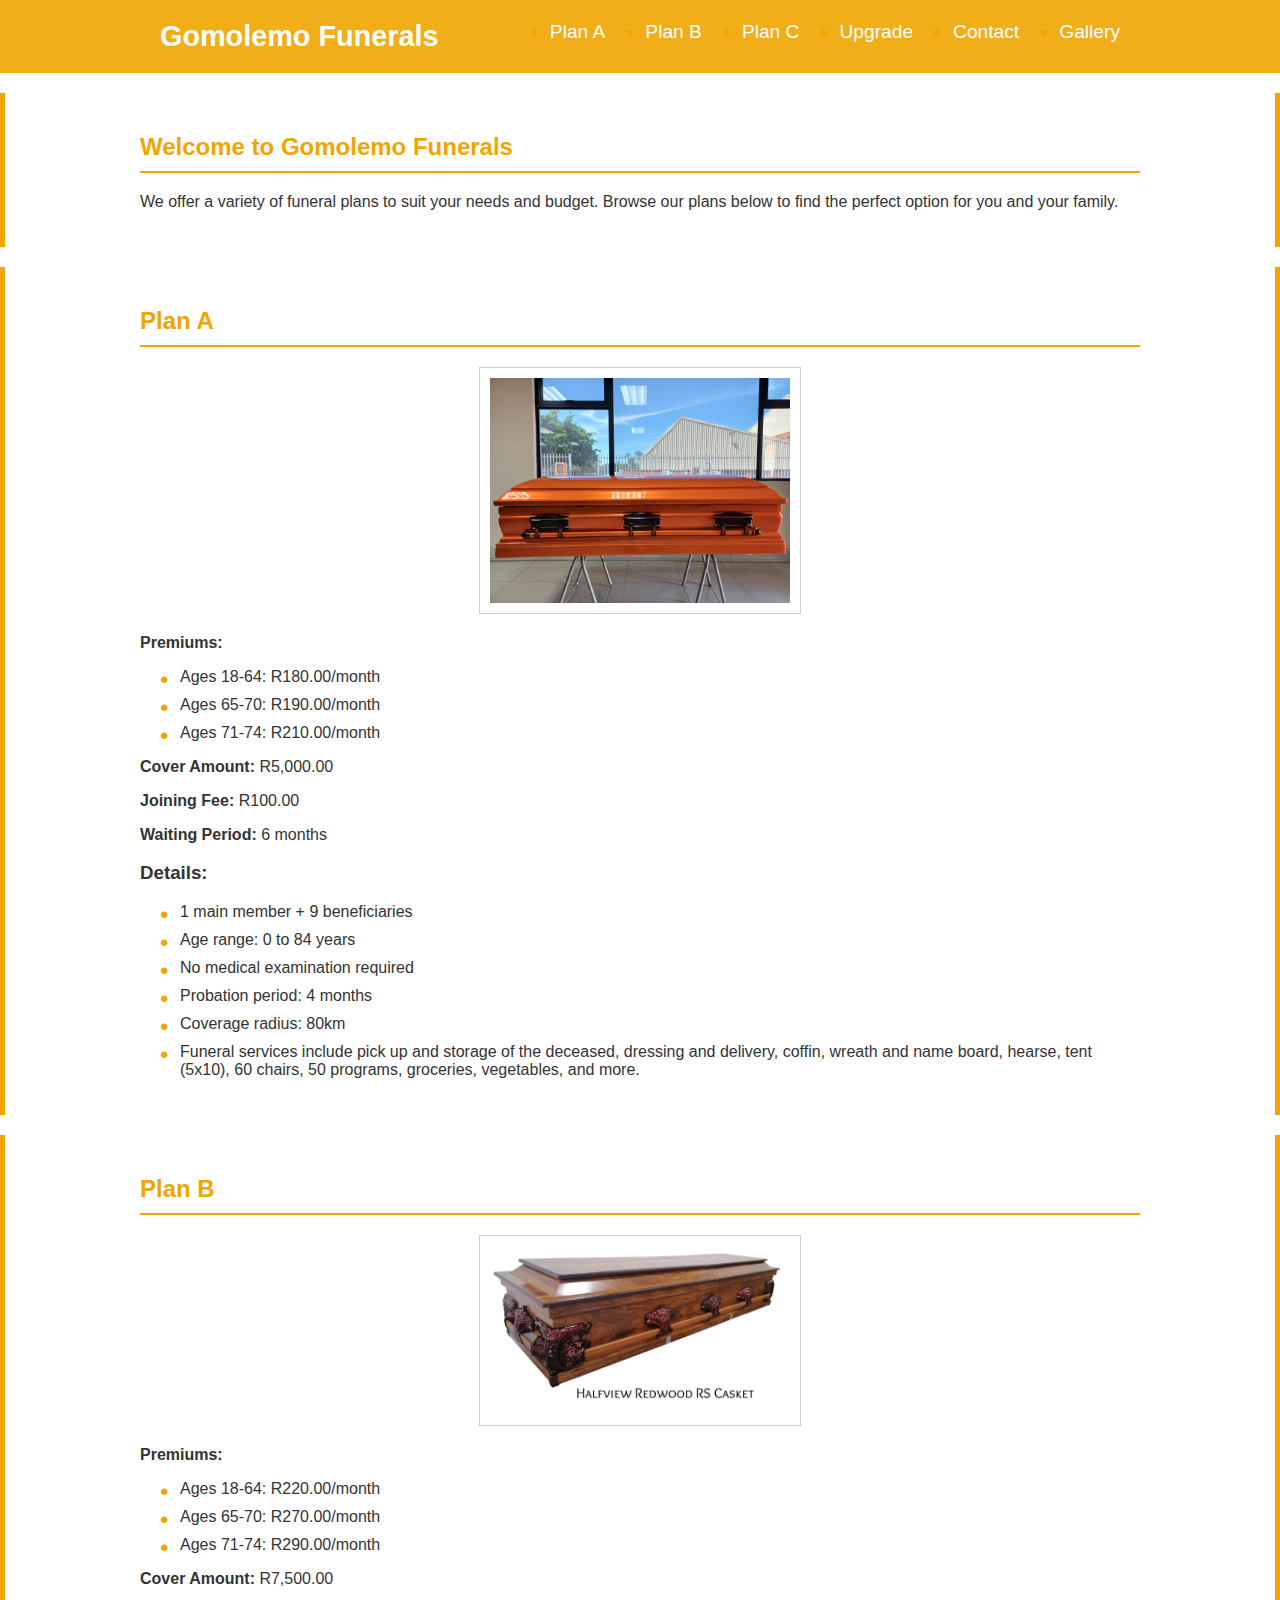
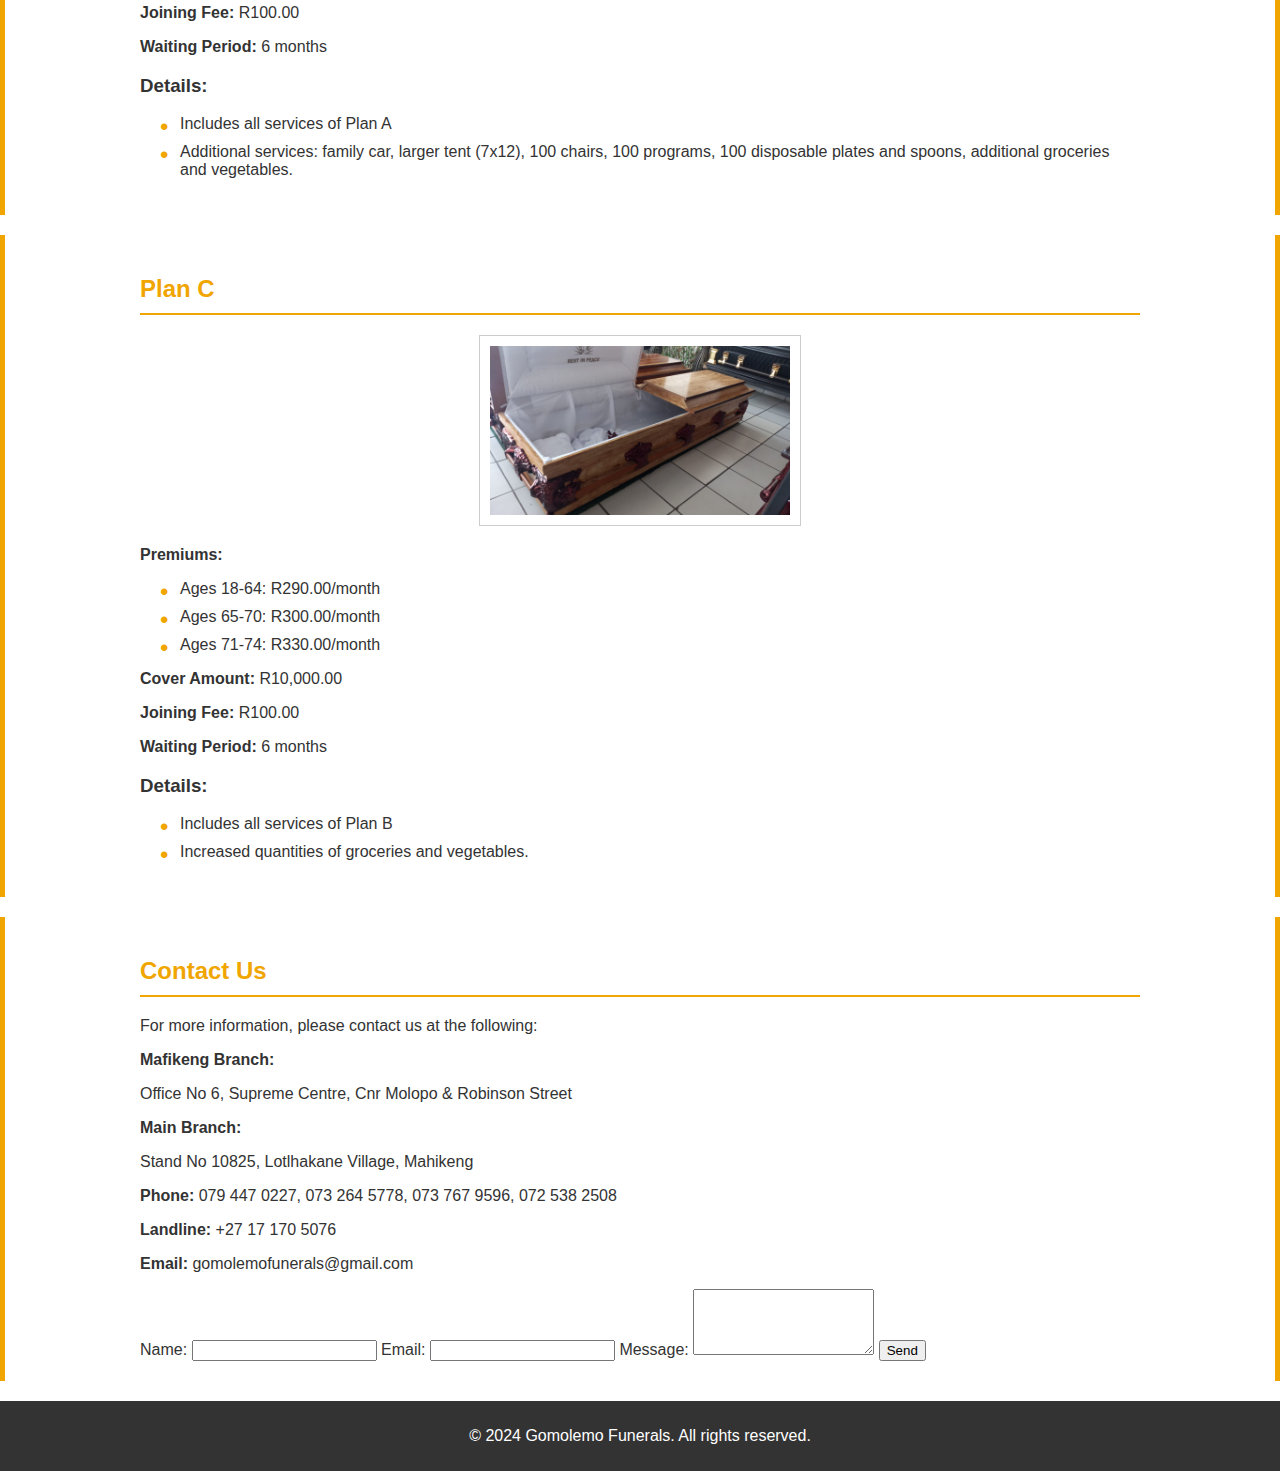
==== index.html @ 8a65f0e2 "Add files via upload" ====
<!DOCTYPE html>
<html lang="en">
<head>
    <meta charset="UTF-8">
    <meta name="viewport" content="width=device-width, initial-scale=1.0">
    <title>Gomolemo Funerals</title>
    <link rel="stylesheet" href="styles.css">
</head>
<body>
    <header>
        <div class="container">
            <h1>Gomolemo Funerals</h1>
            <nav>
                <ul>
                    <li><a href="#planA">Plan A</a></li>
                    <li><a href="#planB">Plan B</a></li>
                    <li><a href="#planC">Plan C</a></li>
					<li><a href="upgrade.html">Upgrade</a></li> 
                    <li><a href="#contact">Contact</a></li>
					<li><a href="gallery.html">Gallery</a></li> 
                </ul>
            </nav>
        </div>
    </header>

    <section id="intro">
        <div class="container">
            <h2>Welcome to Gomolemo Funerals</h2>
            <p>We offer a variety of funeral plans to suit your needs and budget. Browse our plans below to find the perfect option for you and your family.</p>
        </div>
    </section>

    <section id="planA" class="plan">
        <div class="container">
            <h2>Plan A</h2>
            <img src="PlanA.jpg" alt="Plan A">
            <p><strong>Premiums:</strong></p>
            <ul>
                <li>Ages 18-64: R180.00/month</li>
                <li>Ages 65-70: R190.00/month</li>
                <li>Ages 71-74: R210.00/month</li>
            </ul>
            <p><strong>Cover Amount:</strong> R5,000.00</p>
            <p><strong>Joining Fee:</strong> R100.00</p>
            <p><strong>Waiting Period:</strong> 6 months</p>
            <h3>Details:</h3>
            <ul>
                <li>1 main member + 9 beneficiaries</li>
                <li>Age range: 0 to 84 years</li>
                <li>No medical examination required</li>
                <li>Probation period: 4 months</li>
                <li>Coverage radius: 80km</li>
                <li>Funeral services include pick up and storage of the deceased, dressing and delivery, coffin, wreath and name board, hearse, tent (5x10), 60 chairs, 50 programs, groceries, vegetables, and more.</li>
            </ul>
        </div>
    </section>

    <section id="planB" class="plan">
        <div class="container">
            <h2>Plan B</h2>
            <img src="PlanB.jpg" alt="Plan B">
            <p><strong>Premiums:</strong></p>
            <ul>
                <li>Ages 18-64: R220.00/month</li>
                <li>Ages 65-70: R270.00/month</li>
                <li>Ages 71-74: R290.00/month</li>
            </ul>
            <p><strong>Cover Amount:</strong> R7,500.00</p>
            <p><strong>Joining Fee:</strong> R100.00</p>
            <p><strong>Waiting Period:</strong> 6 months</p>
            <h3>Details:</h3>
            <ul>
                <li>Includes all services of Plan A</li>
                <li>Additional services: family car, larger tent (7x12), 100 chairs, 100 programs, 100 disposable plates and spoons, additional groceries and vegetables.</li>
            </ul>
        </div>
    </section>

    <section id="planC" class="plan">
        <div class="container">
            <h2>Plan C</h2>
            <img src="PlanC.jpg" alt="Plan C">
            <p><strong>Premiums:</strong></p>
            <ul>
                <li>Ages 18-64: R290.00/month</li>
                <li>Ages 65-70: R300.00/month</li>
                <li>Ages 71-74: R330.00/month</li>
            </ul>
            <p><strong>Cover Amount:</strong> R10,000.00</p>
            <p><strong>Joining Fee:</strong> R100.00</p>
            <p><strong>Waiting Period:</strong> 6 months</p>
            <h3>Details:</h3>
            <ul>
                <li>Includes all services of Plan B</li>
                <li>Increased quantities of groceries and vegetables.</li>
            </ul>
        </div>
    </section>


    <section id="contact">
        <div class="container">
            <h2>Contact Us</h2>
            <p>For more information, please contact us at the following:</p>
            <p><strong>Mafikeng Branch:</strong></p>
            <p>Office No 6, Supreme Centre, Cnr Molopo & Robinson Street</p>
            <p><strong>Main Branch:</strong></p>
            <p>Stand No 10825, Lotlhakane Village, Mahikeng</p>
            <p><strong>Phone:</strong> 079 447 0227, 073 264 5778, 073 767 9596, 072 538 2508</p>
            <p><strong>Landline:</strong> +27 17 170 5076</p>
            <p><strong>Email:</strong> gomolemofunerals@gmail.com</p>
			
			 <!-- Contact Form -->
       <form action="contact_form_handler.php" method="POST">
    <label for="name">Name:</label>
    <input type="text" id="name" name="name" required>

    <label for="email">Email:</label>
    <input type="email" id="email" name="email" required>

    <label for="message">Message:</label>
    <textarea id="message" name="message" rows="4" required></textarea>

    <button type="submit">Send</button>
</form>
        </div>
    </section>

    <footer>
        <div class="container">
            <p>&copy; 2024 Gomolemo Funerals. All rights reserved.</p>
        </div>
    </footer>
</body>
</html>
---- styles.css ----
body {
    font-family: Arial, sans-serif;
    margin: 0;
    padding: 0;
    background: url('background.jpg') no-repeat center center fixed;
    background-size: cover;
    color: #333;
}

header {
    background-color: rgba(240, 165, 0, 0.9);
    color: #fff;
    padding: 20px 0;
}

header .container {
    display: flex;
    justify-content: space-between;
    align-items: center;
}

header h1 {
    margin: 0;
    padding-left: 20px;
    font-size: 1.8em;
}

nav ul {
    list-style: none;
    margin: 0;
    padding: 0;
    display: flex;
}

nav ul li {
    margin-right: 20px;
}

nav ul li a {
    color: #fff;
    text-decoration: none;
    font-size: 1.2em;
}

#intro, .plan, #contact {
    padding: 20px;
    background-color: rgba(255, 255, 255, 0.9);
    margin: 20px 0;
    border-left: 5px solid #f0a500;
    border-right: 5px solid #f0a500;
}

.container {
    max-width: 1000px;
    margin: 0 auto;
    padding: 0 20px;
}

h2 {
    border-bottom: 2px solid #f0a500;
    padding-bottom: 10px;
    color: #f0a500;
}

ul {
    padding-left: 20px;
    list-style: none;
}

ul li {
    margin-bottom: 10px;
    position: relative;
    padding-left: 20px;
}

ul li:before {
    content: '•';
    position: absolute;
    left: 0;
    color: #f0a500;
    font-size: 1.5em;
    line-height: 1em;
}

.plan img {
    max-width: 300px; /* Adjusted width for smaller images */
    height: auto;
    display: block;
    margin: 20px auto; /* Center images horizontally */
    background-color: rgba(255, 255, 255, 0.9); /* White background for images */
    padding: 10px; /* Padding around images */
    border: 1px solid #ccc; /* Border around images */
}

footer {
    background-color: #333;
    color: #fff;
    text-align: center;
    padding: 10px 0;
}
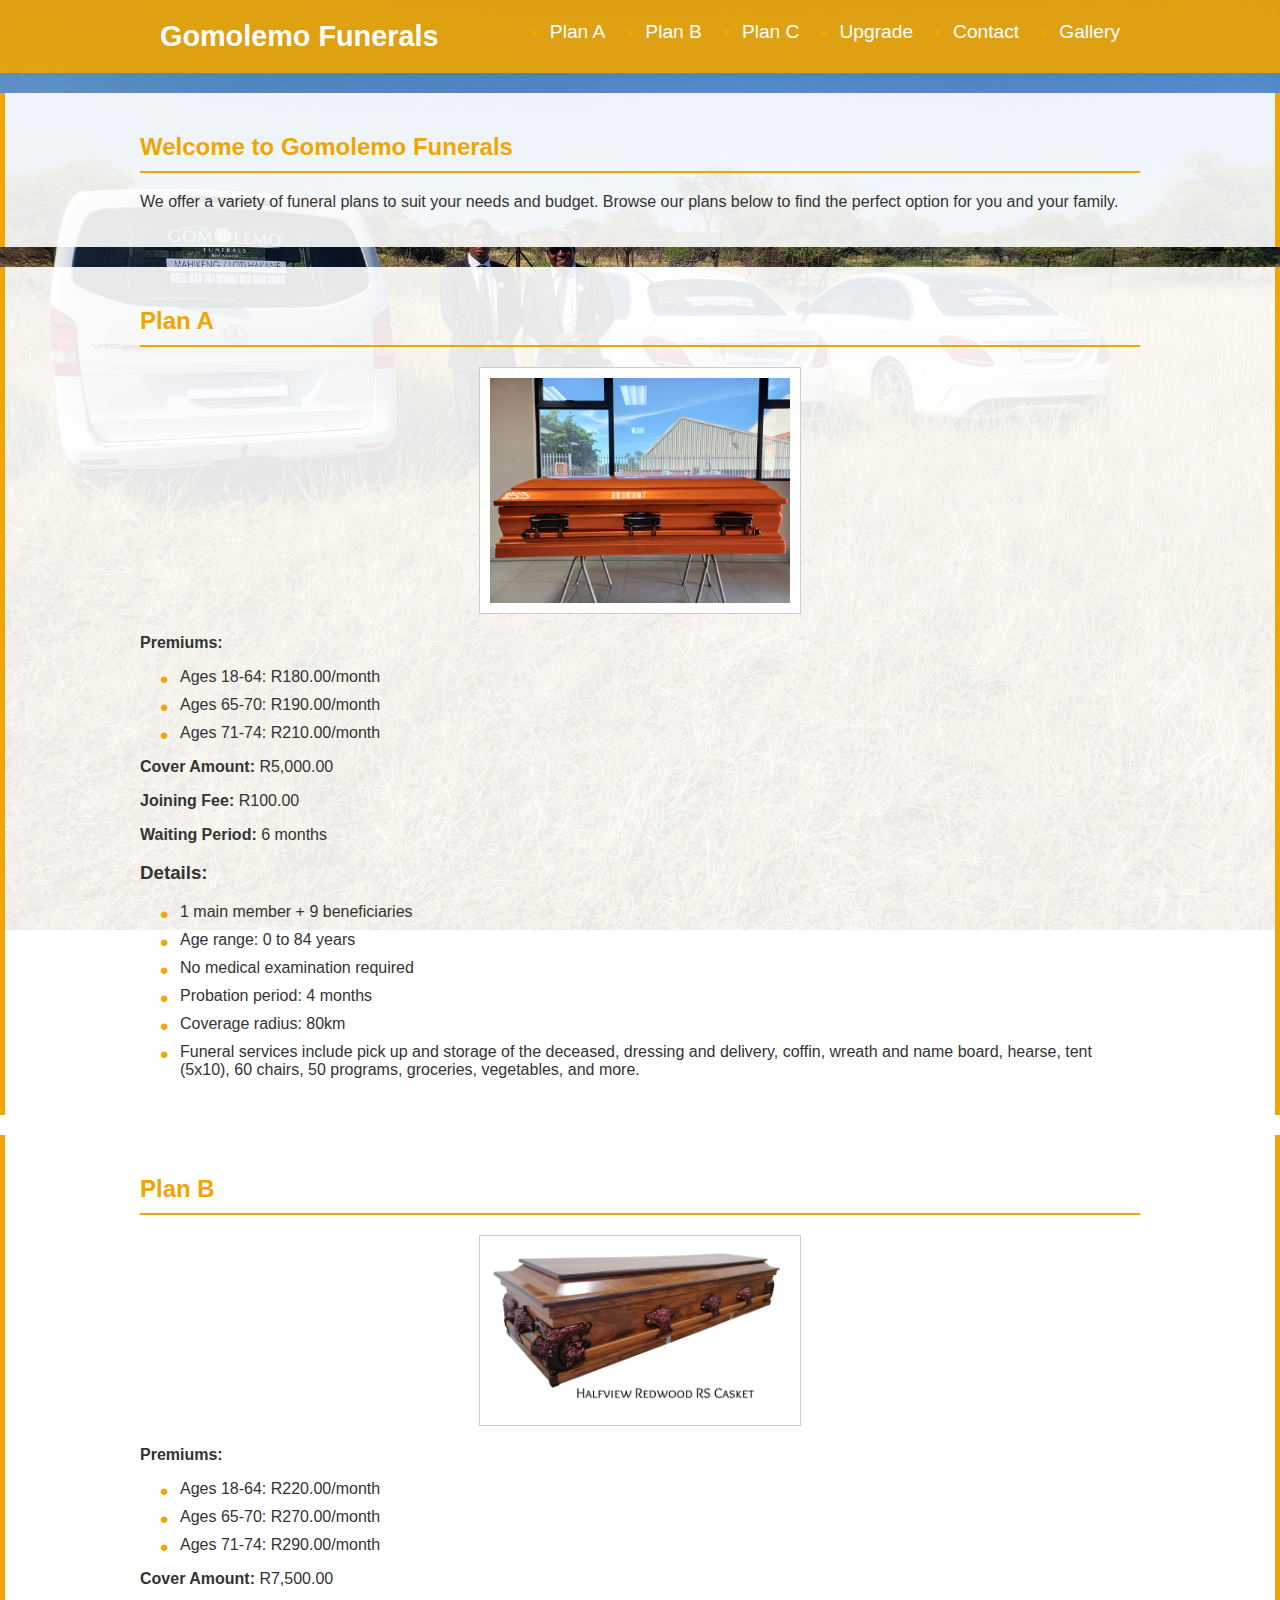
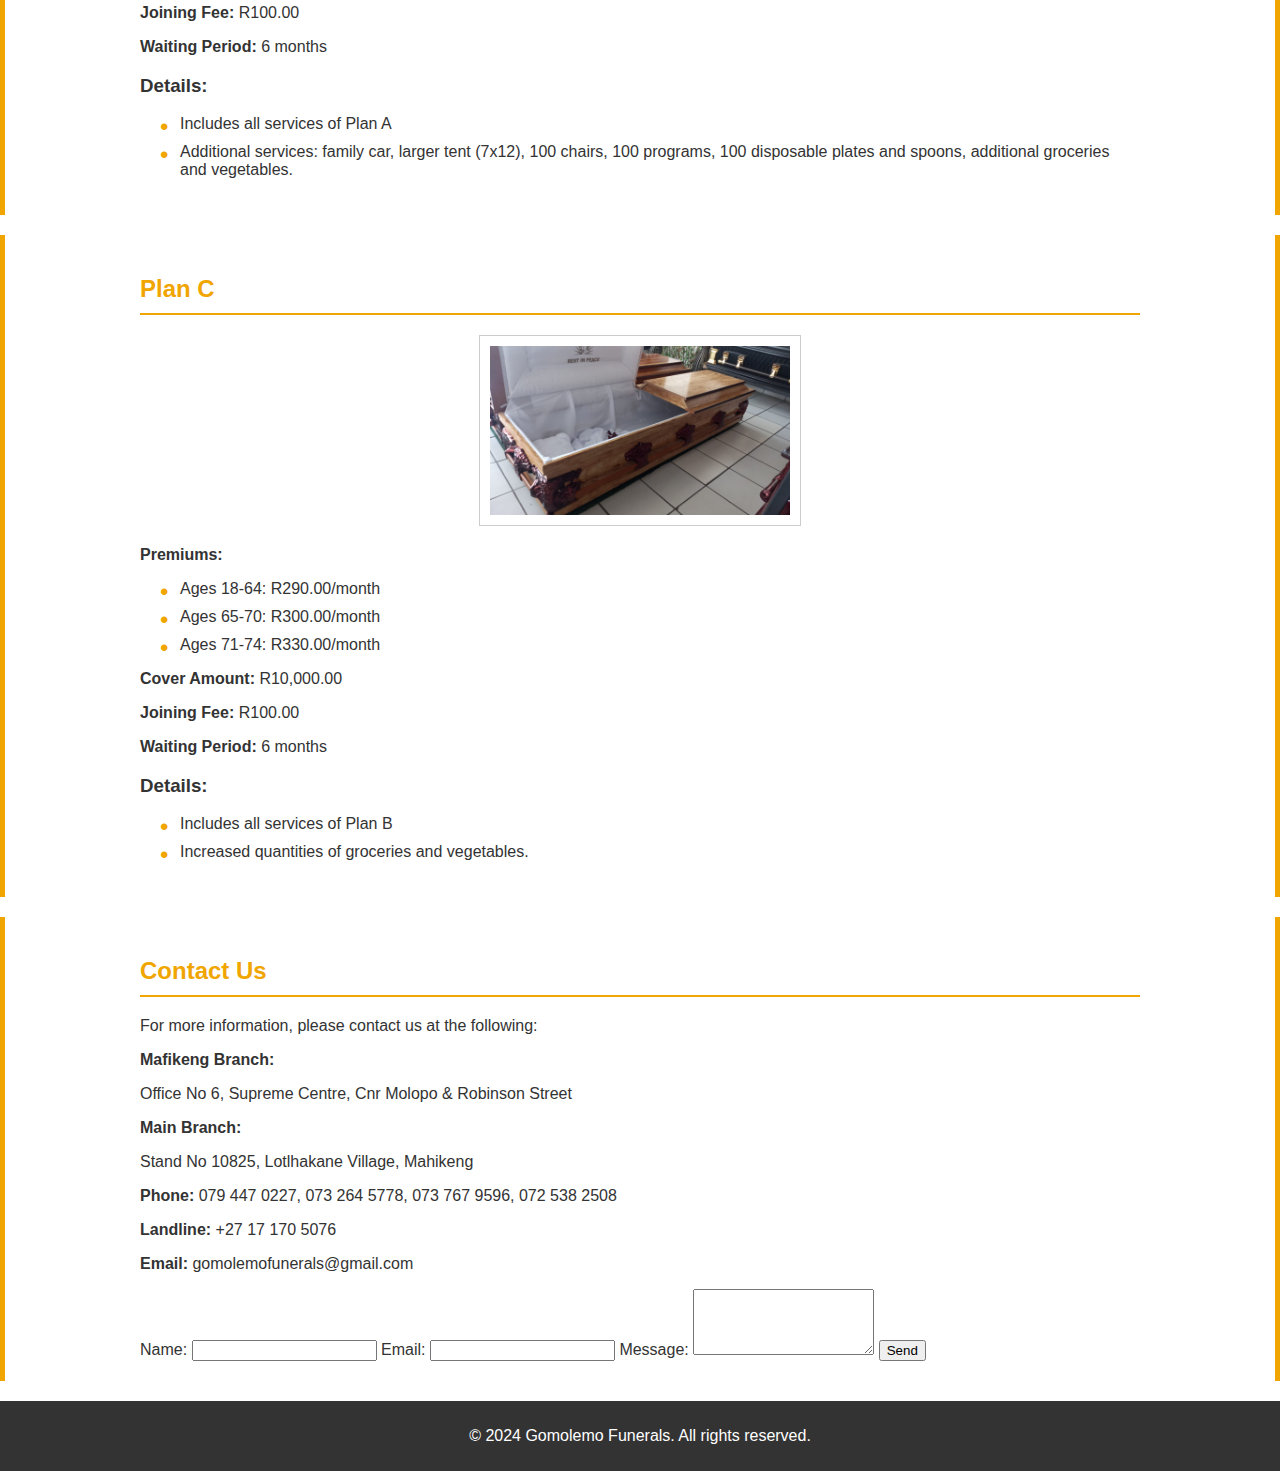
==== commit 72cf478e: "Update index.html" ====
--- a/index.html
+++ b/index.html
@@ -15,9 +15,9 @@
                     <li><a href="#planA">Plan A</a></li>
                     <li><a href="#planB">Plan B</a></li>
                     <li><a href="#planC">Plan C</a></li>
-					<li><a href="upgrade.html">Upgrade</a></li> 
+		    <li><a href="upgrade.html">Upgrade</a></li> 
                     <li><a href="#contact">Contact</a></li>
-					<li><a href="gallery.html">Gallery</a></li> 
+		    <li><a href="gallery.html">Gallery</a></li> 
                 </ul>
             </nav>
         </div>
